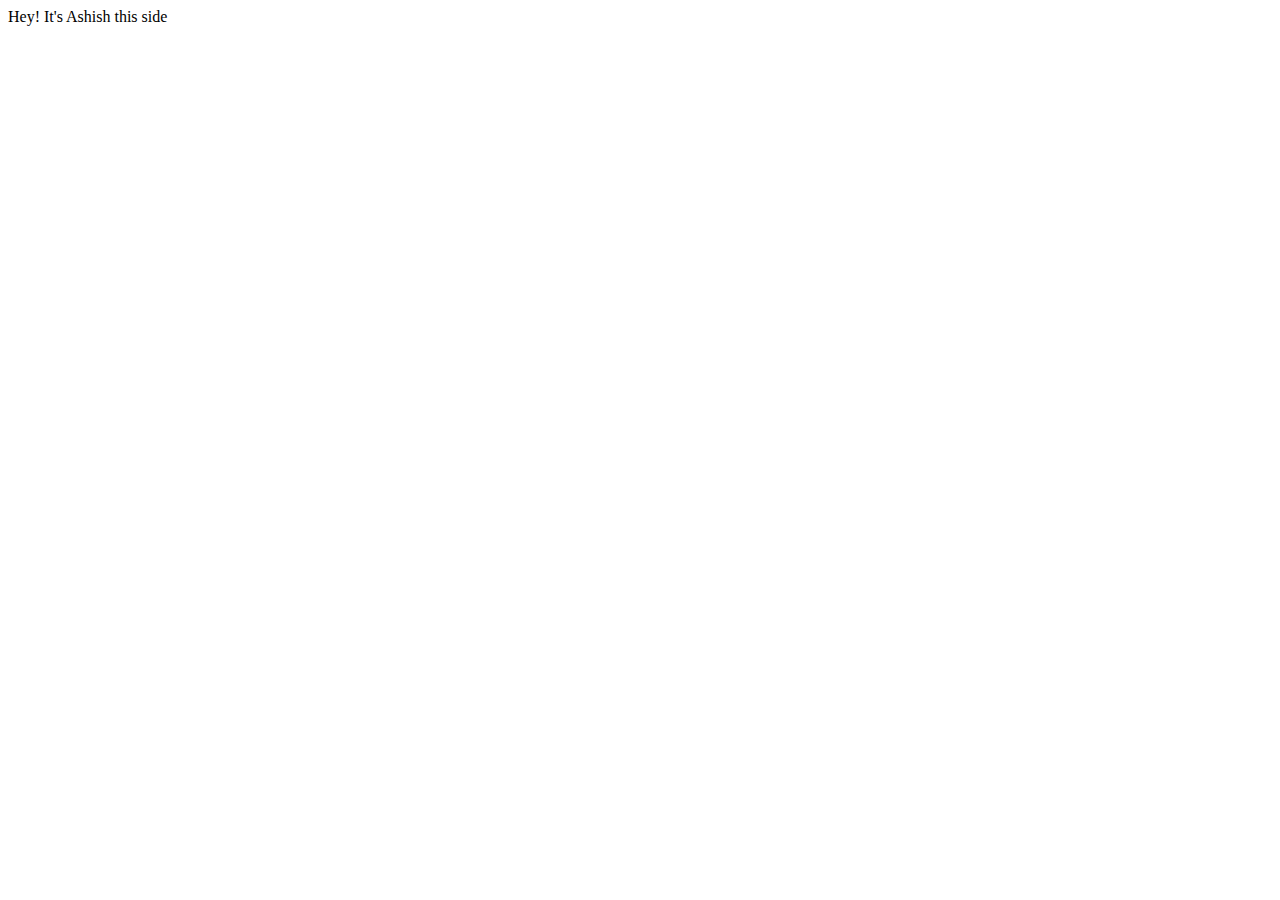
==== index.html @ fe87cc24 "refactor: added some content to body tag" ====
<!DOCTYPE html>

<html>
    <head>
        <meta charset="utf-8">
        <meta http-equiv="X-UA-Compatible" content="IE=edge">
        <title></title>
        <meta name="description" content="">
        <meta name="viewport" content="width=device-width, initial-scale=1">
        <link rel="stylesheet" href="">
    </head>
    <body>
        Hey! It's Ashish this side
    </body>
</html>
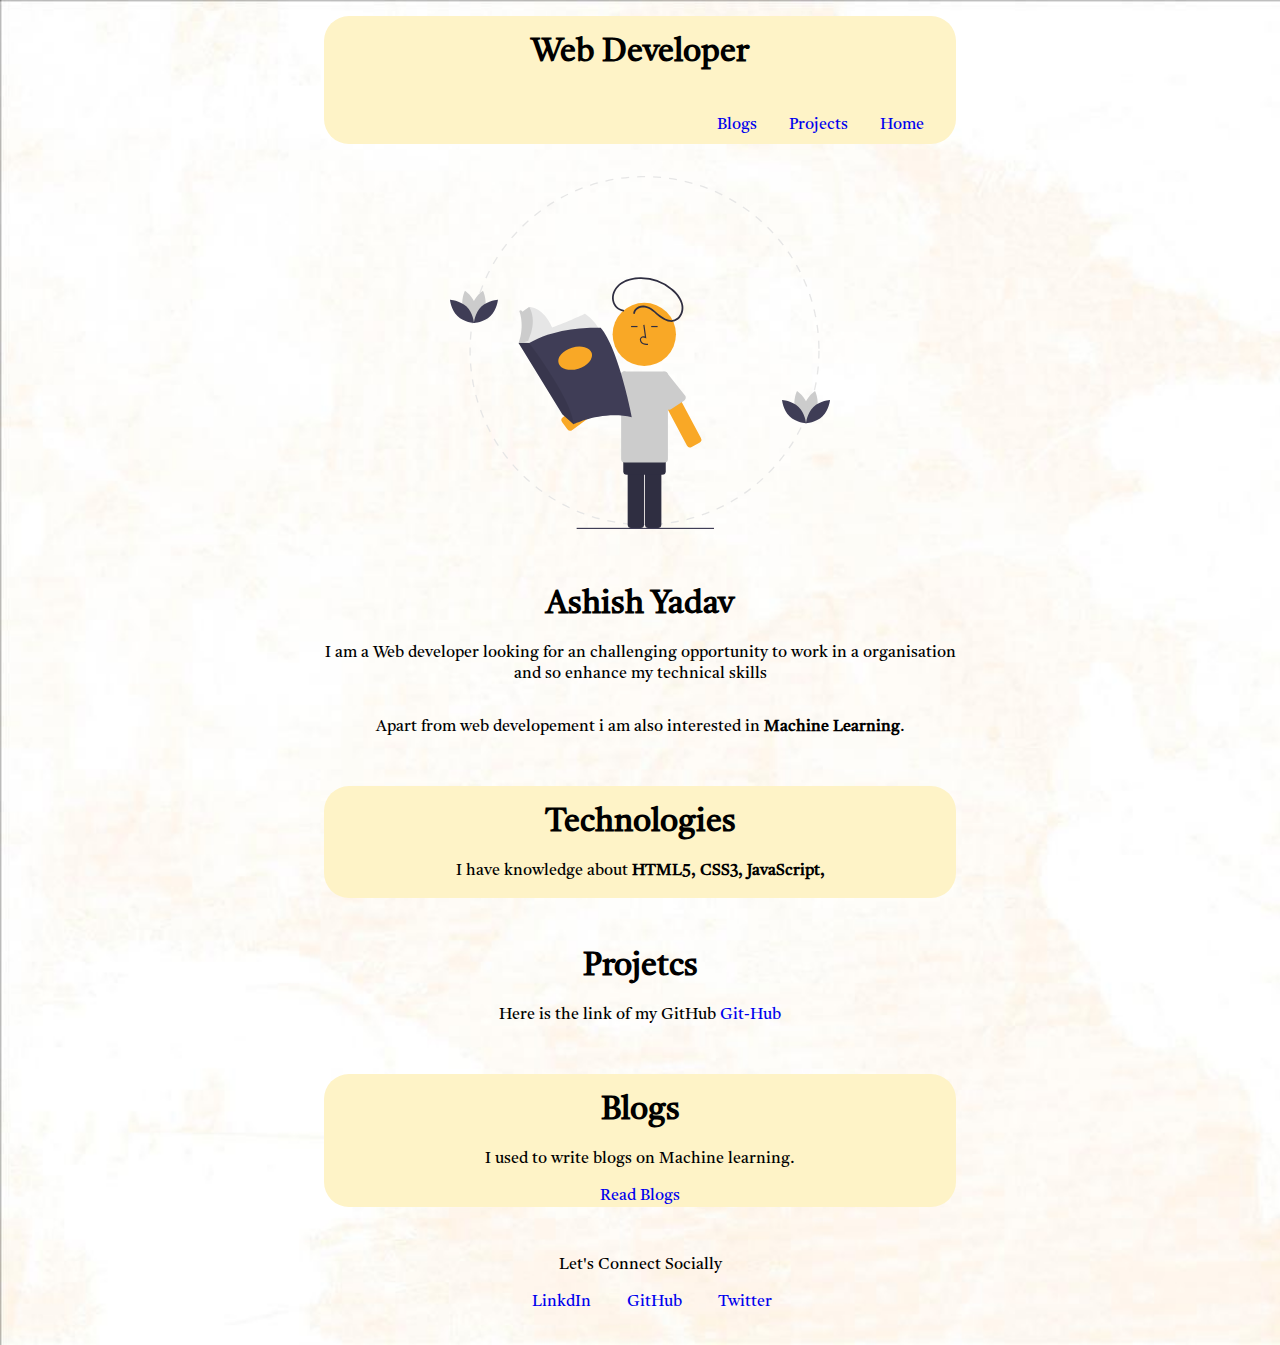
==== commit 0b40bf1c: "features: pushing first draft of the website" ====
--- a/index.html
+++ b/index.html
@@ -4,12 +4,54 @@
     <head>
         <meta charset="utf-8">
         <meta http-equiv="X-UA-Compatible" content="IE=edge">
-        <title></title>
+        <title>Ashish_MyWork</title>
         <meta name="description" content="">
         <meta name="viewport" content="width=device-width, initial-scale=1">
-        <link rel="stylesheet" href="">
+        <link rel="stylesheet" href="styles.css">
     </head>
     <body>
-        Hey! It's Ashish this side
+        <div class="container grey" >
+            <h1 id="header">Web Developer</h1>
+            <nav >
+                <ul>
+                    <li class="navigation" ><a href="/">Home</a></li>
+                    <li class="navigation"><a href="/">Projects</a></li>
+                    <li class="navigation"><a href="/">Blogs</a></li>
+                  </ul>
+            </nav>
+        </div>
+        <div class="container" >
+            <img id="icon" src="/asstes/icon.svg" alt="Mian Icon" />
+        </div>
+        <div class="container">
+            <h1>Ashish Yadav</h1>
+            <p>I am a Web developer looking for an challenging opportunity to work in a organisation and so enhance my technical skills</p>
+            <p>Apart from web developement i am also interested in <strong>Machine Learning</strong>.</p>
+        </div>
+        <div class="container grey">
+            <h1>Technologies</h1>
+            <p>I have knowledge about <strong>HTML5, CSS3, JavaScript, </strong></p>
+        </div>
+        <div class="container">
+            <h1>Projetcs</h1>
+            <p>Here is the link of my GitHub <a href="/" >Git-Hub</a></p>
+        </div>
+        <div class="container grey">
+            <h1>Blogs</h1>
+            <p>I used to write blogs on Machine learning. </p>
+            <a href="/">Read Blogs</a>
+        </div>
+        <div class="container">
+            <footer>
+                <p>Let's Connect Socially</p>
+                <ul>
+                    <li><a href="/" >LinkdIn</a></li>
+                    <li><a href="/" >GitHub</a></li>
+                    <li><a href="/" >Twitter</a></li>
+                </ul>
+                
+              </footer>
+        </div>
+
     </body>
 </html>--- a/styles.css
+++ b/styles.css
@@ -0,0 +1,56 @@
+@import url('https://fonts.googleapis.com/css2?family=Castoro&display=swap');
+
+body{
+    font-family: 'Castoro', serif;
+    background-image: url("/asstes/background1.jpg");
+    background-size: cover;
+}
+
+.container{
+    margin: auto;
+    margin-bottom: 2rem;
+    width: 50%;
+    border-radius: 25px;   
+    text-align: center;
+}
+.grey{
+    background-color:#FEF3C7;
+}
+#icon{
+    width: 60%;
+    height: 60%;
+}
+#header{
+    padding: 1rem;
+    margin: 1rem;
+}
+
+h1{
+    padding: 1rem 0 0 0;
+    margin: 1rem 0 0 0;
+}
+p{
+    margin: 0;
+    padding: 1rem 0 ;
+}
+
+ul{
+    list-style-type: none;
+    margin: 0 1rem 0rem 0;
+    overflow: hidden;
+}
+li{
+    display: inline;  
+    padding: 0.5rem 1rem;  
+}
+
+a{
+    text-decoration: none;
+}
+
+.navigation{
+    float: right;
+}
+
+  
+
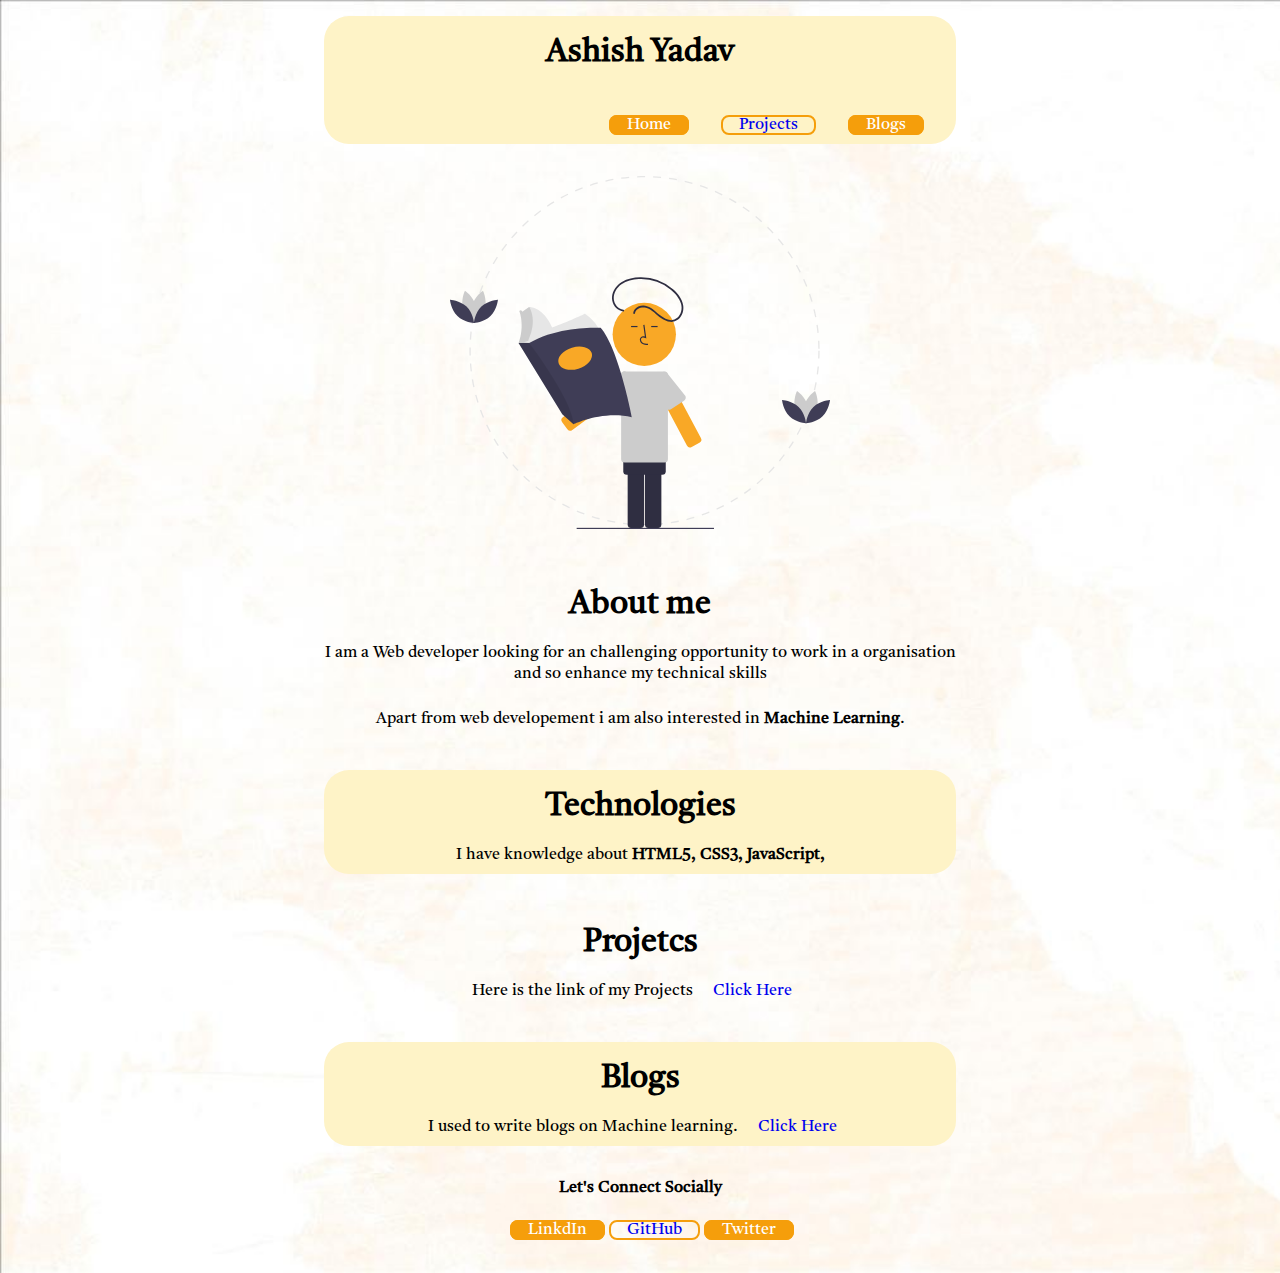
==== commit 4c4f67db: "features: pushing second draft of the website" ====
--- a/index.html
+++ b/index.html
@@ -7,16 +7,16 @@
         <title>Ashish_MyWork</title>
         <meta name="description" content="">
         <meta name="viewport" content="width=device-width, initial-scale=1">
-        <link rel="stylesheet" href="styles.css">
+        <link rel="stylesheet" href="/style/styles.css">
     </head>
     <body>
         <div class="container grey" >
-            <h1 id="header">Web Developer</h1>
+            <h1 id="header">Ashish Yadav</h1>
             <nav >
                 <ul>
-                    <li class="navigation" ><a href="/">Home</a></li>
-                    <li class="navigation"><a href="/">Projects</a></li>
-                    <li class="navigation"><a href="/">Blogs</a></li>
+                    <li class="navigation" ><a class="link_color" href="">Blogs</a></li>
+                    <li class="navigation"><a href="/pages/projects.html">Projects</a></li>
+                    <li class="navigation"><a class="link_color" href="/">Home</a></li>
                   </ul>
             </nav>
         </div>
@@ -24,7 +24,7 @@
             <img id="icon" src="/asstes/icon.svg" alt="Mian Icon" />
         </div>
         <div class="container">
-            <h1>Ashish Yadav</h1>
+            <h1>About me</h1>
             <p>I am a Web developer looking for an challenging opportunity to work in a organisation and so enhance my technical skills</p>
             <p>Apart from web developement i am also interested in <strong>Machine Learning</strong>.</p>
         </div>
@@ -34,23 +34,23 @@
         </div>
         <div class="container">
             <h1>Projetcs</h1>
-            <p>Here is the link of my GitHub <a href="/" >Git-Hub</a></p>
+            <p>Here is the link of my Projects <a class="no_border" href="/pages/projects.html" >Click Here</a></p>
         </div>
         <div class="container grey">
             <h1>Blogs</h1>
-            <p>I used to write blogs on Machine learning. </p>
-            <a href="/">Read Blogs</a>
+            <p>I used to write blogs on Machine learning. <a class="no_border" href="/">Click Here</a> </p>
+            
         </div>
         <div class="container">
             <footer>
-                <p>Let's Connect Socially</p>
+                <h4 >Let's Connect Socially</h4>
                 <ul>
-                    <li><a href="/" >LinkdIn</a></li>
-                    <li><a href="/" >GitHub</a></li>
-                    <li><a href="/" >Twitter</a></li>
+                    <li class="bottom_footer" ><a href="https://www.linkedin.com/in/ashish-yadav-875004148/" class="link_color" >LinkdIn</a></li>
+                    <li class="bottom_footer"><a href="https://github.com/ashishy258?tab=repositories" >GitHub</a></li>
+                    <li class="bottom_footer"><a href="/" class="link_color" >Twitter</a></li>
                 </ul>
                 
-              </footer>
+            </footer>
         </div>
 
     </body>
--- a/style/styles.css
+++ b/style/styles.css
@@ -0,0 +1,84 @@
+@import url('https://fonts.googleapis.com/css2?family=Castoro&display=swap');
+
+body{
+    font-family: 'Castoro', serif;
+    background-image: url("/img/background1.jpg");
+    background-size: cover;
+}
+
+.container{
+    margin: auto;
+    margin-bottom: 2rem;
+    width: 50%;
+    border-radius: 25px;   
+    text-align: center;
+}
+.container_project{
+    margin: auto;
+    margin-bottom: 2rem;
+    width: 50%;
+    border-radius: 25px;   
+    
+}
+.grey{
+    background-color:#FEF3C7;
+}
+#icon{
+    width: 60%;
+    height: 60%;
+}
+#github_icon{
+    width:30px;
+    height: 30px;
+}
+#header{
+    padding: 1rem;
+    margin: 1rem;
+}
+
+h1{
+    padding: 1rem 0 0 0;
+    margin: 1rem 0 0 0;
+}
+h3{
+    padding: 0;
+    margin: 0;
+}
+p{
+    margin: 0;
+    padding: 1rem 0 0.5rem 0 ;
+}
+
+ul{
+    list-style-type: none;
+    margin: 0 1rem 0rem 0;
+    overflow: hidden;
+}
+
+
+a{
+    text-decoration: none;
+    padding: 0 1rem;
+    border-radius: 0.5rem;
+    border: 2px solid #F59E0B;
+}
+
+.link_color{
+    background-color: #F59E0B;  
+    color: white;
+}
+.no_border{
+    border: none;
+}
+
+.navigation{
+    display: inline; 
+    float: right;
+    padding: 0.5rem 1rem; 
+}
+.bottom_footer{
+    display: inline;   
+}
+
+  
+
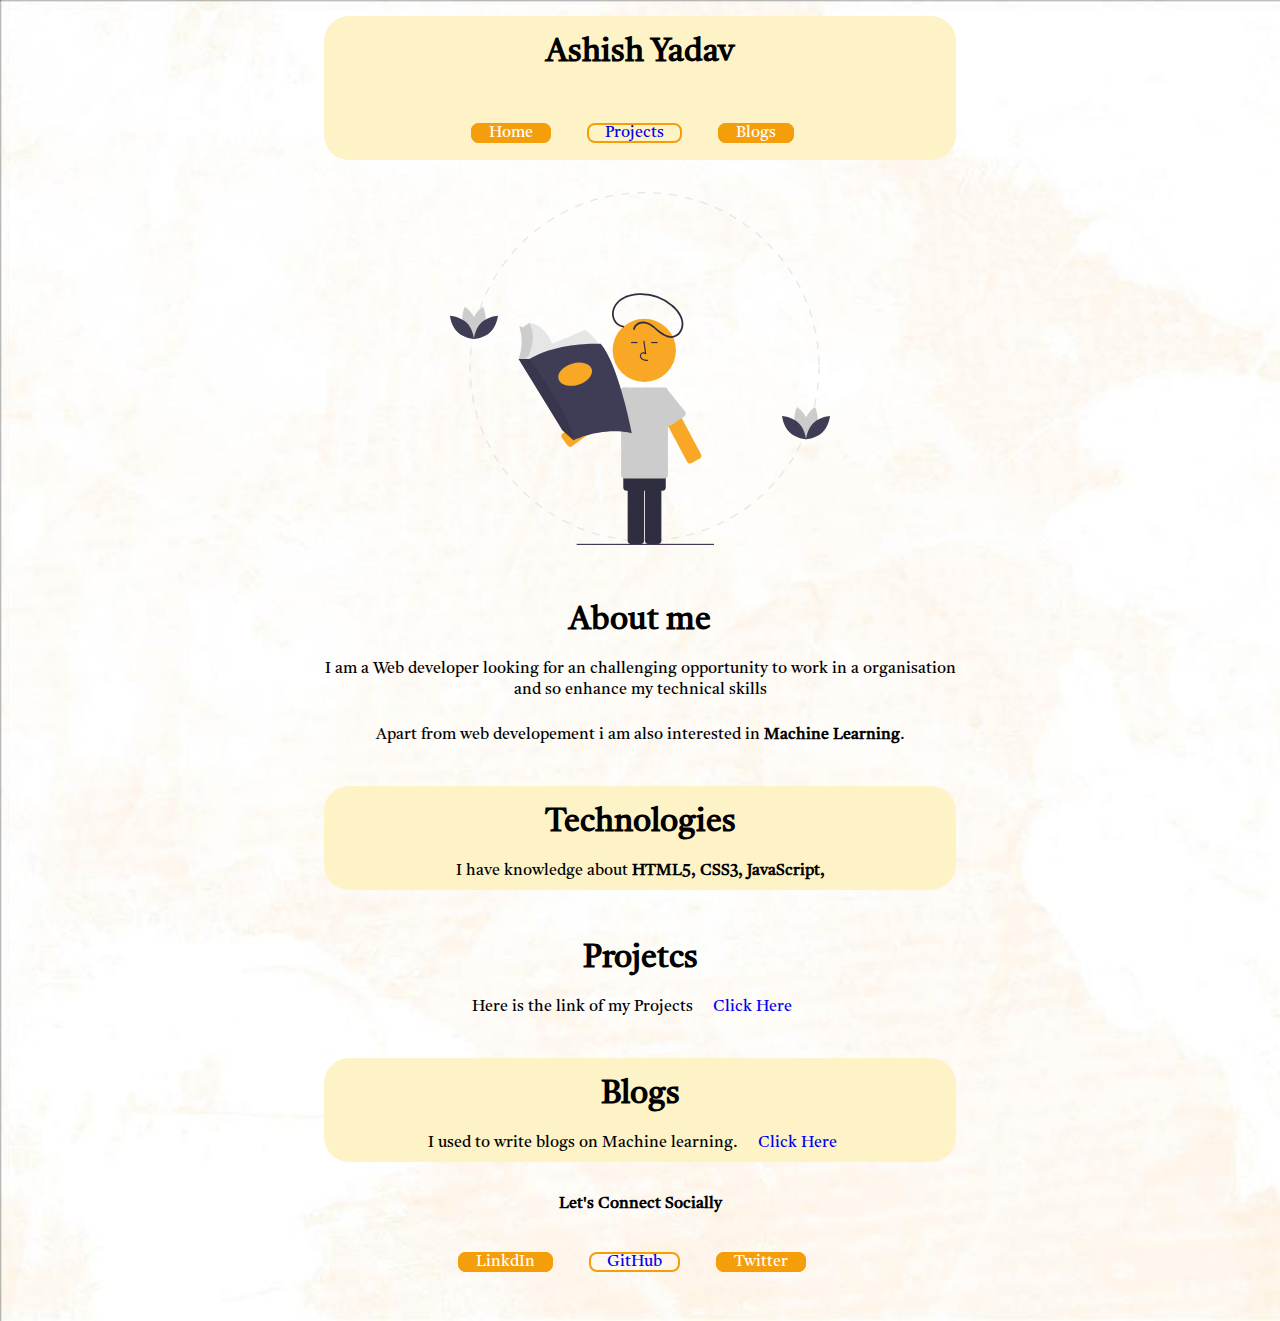
==== commit b7a5d686: "final: pushing final draft of the website" ====
--- a/index.html
+++ b/index.html
@@ -14,9 +14,9 @@
             <h1 id="header">Ashish Yadav</h1>
             <nav >
                 <ul>
-                    <li class="navigation" ><a class="link_color" href="">Blogs</a></li>
+                    <li class="navigation"><a class="link_color" href="/">Home</a></li>
                     <li class="navigation"><a href="/pages/projects.html">Projects</a></li>
-                    <li class="navigation"><a class="link_color" href="/">Home</a></li>
+                    <li class="navigation" ><a class="link_color" href="/pages/blogs.html">Blogs</a></li>
                   </ul>
             </nav>
         </div>
@@ -38,7 +38,7 @@
         </div>
         <div class="container grey">
             <h1>Blogs</h1>
-            <p>I used to write blogs on Machine learning. <a class="no_border" href="/">Click Here</a> </p>
+            <p>I used to write blogs on Machine learning. <a class="no_border" href="/pages/blogs.html">Click Here</a> </p>
             
         </div>
         <div class="container">
--- a/style/styles.css
+++ b/style/styles.css
@@ -52,6 +52,7 @@
 ul{
     list-style-type: none;
     margin: 0 1rem 0rem 0;
+    padding: 1rem;
     overflow: hidden;
 }
 
@@ -73,11 +74,11 @@
 
 .navigation{
     display: inline; 
-    float: right;
     padding: 0.5rem 1rem; 
 }
 .bottom_footer{
-    display: inline;   
+    display: inline; 
+    padding: 1rem 1rem;   
 }
 
   
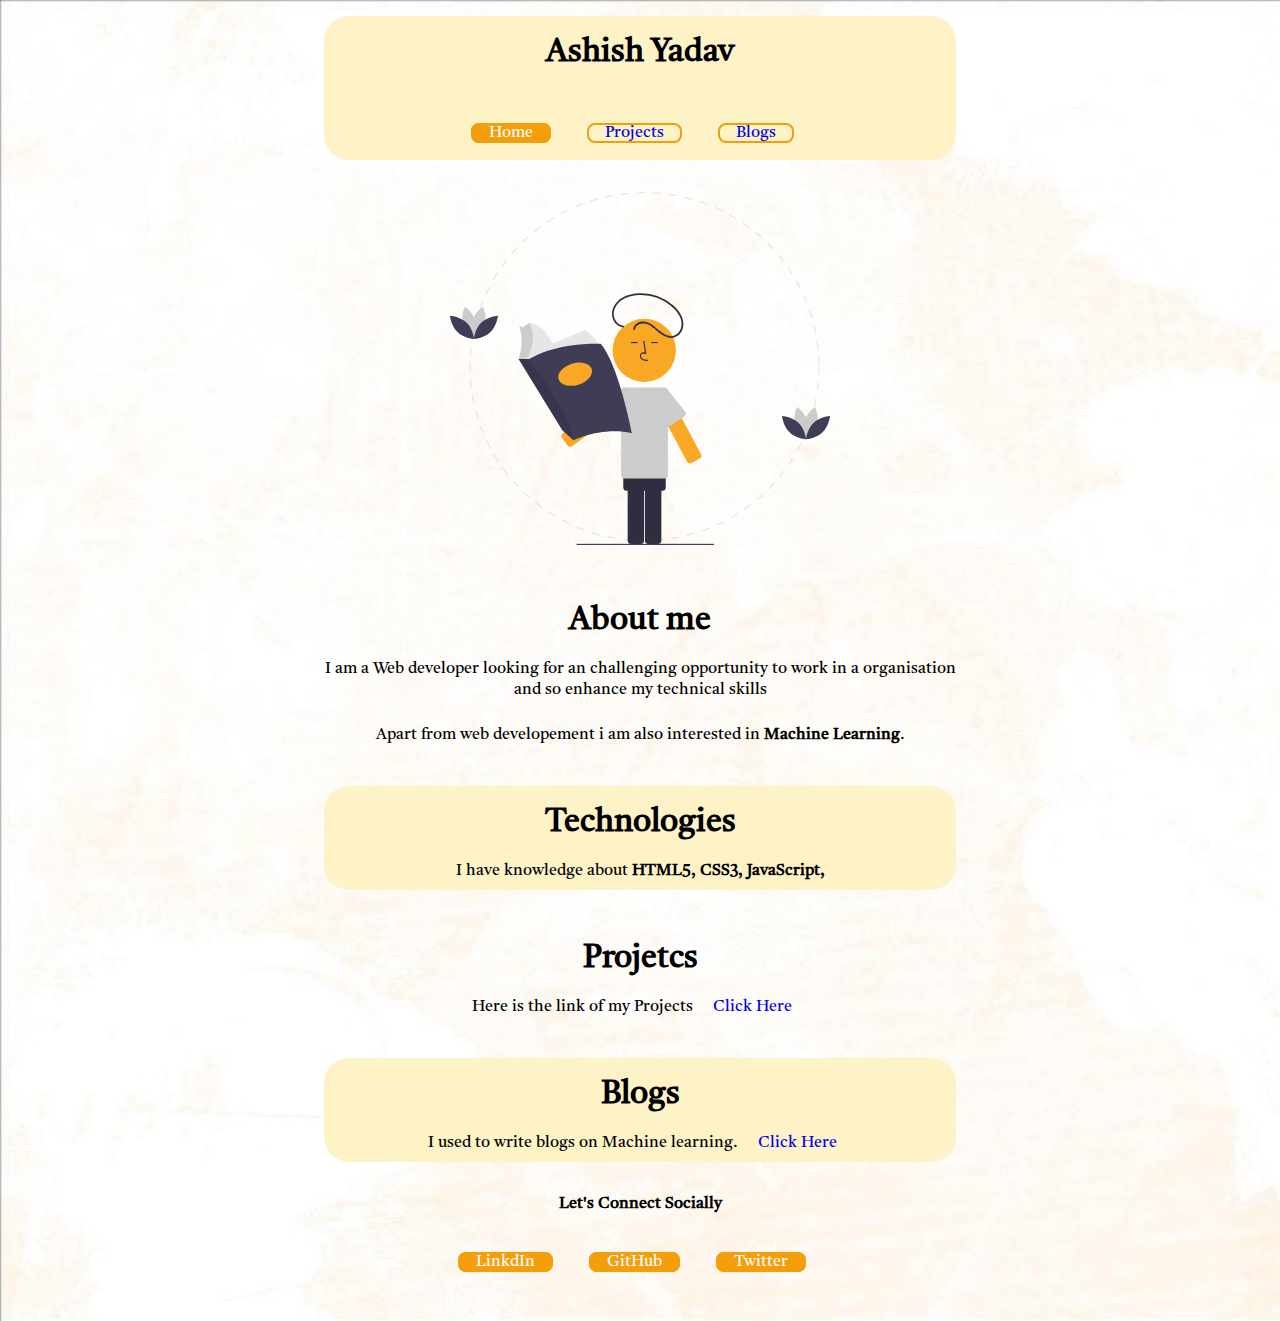
==== commit 639a955f: "fixing nav bar" ====
--- a/index.html
+++ b/index.html
@@ -16,7 +16,7 @@
                 <ul>
                     <li class="navigation"><a class="link_color" href="/">Home</a></li>
                     <li class="navigation"><a href="/pages/projects.html">Projects</a></li>
-                    <li class="navigation" ><a class="link_color" href="/pages/blogs.html">Blogs</a></li>
+                    <li class="navigation" ><a href="/pages/blogs.html">Blogs</a></li>
                   </ul>
             </nav>
         </div>
@@ -46,7 +46,7 @@
                 <h4 >Let's Connect Socially</h4>
                 <ul>
                     <li class="bottom_footer" ><a href="https://www.linkedin.com/in/ashish-yadav-875004148/" class="link_color" >LinkdIn</a></li>
-                    <li class="bottom_footer"><a href="https://github.com/ashishy258?tab=repositories" >GitHub</a></li>
+                    <li class="bottom_footer"><a href="https://github.com/ashishy258?tab=repositories" class="link_color" >GitHub</a></li>
                     <li class="bottom_footer"><a href="/" class="link_color" >Twitter</a></li>
                 </ul>
                 
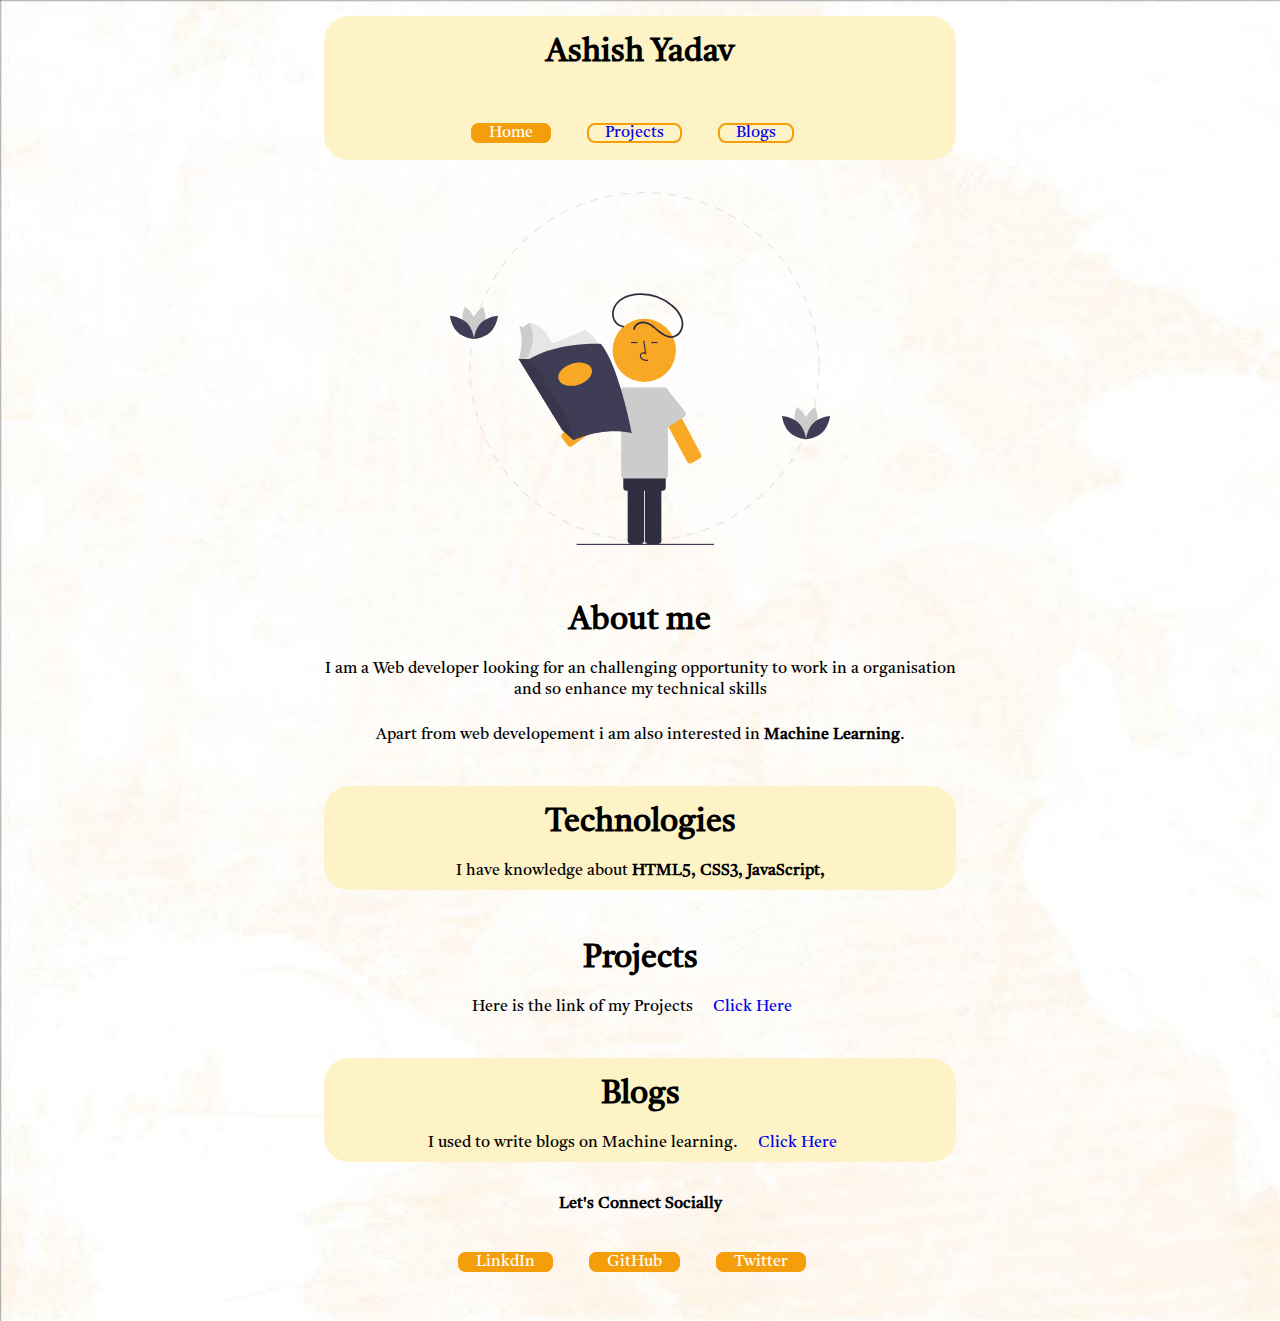
==== commit 5f5747e7: "fix: anchor tags opening in a new tab" ====
--- a/index.html
+++ b/index.html
@@ -33,7 +33,7 @@
             <p>I have knowledge about <strong>HTML5, CSS3, JavaScript, </strong></p>
         </div>
         <div class="container">
-            <h1>Projetcs</h1>
+            <h1>Projects</h1>
             <p>Here is the link of my Projects <a class="no_border" href="/pages/projects.html" >Click Here</a></p>
         </div>
         <div class="container grey">
@@ -45,9 +45,9 @@
             <footer>
                 <h4 >Let's Connect Socially</h4>
                 <ul>
-                    <li class="bottom_footer" ><a href="https://www.linkedin.com/in/ashish-yadav-875004148/" class="link_color" >LinkdIn</a></li>
-                    <li class="bottom_footer"><a href="https://github.com/ashishy258?tab=repositories" class="link_color" >GitHub</a></li>
-                    <li class="bottom_footer"><a href="/" class="link_color" >Twitter</a></li>
+                    <li class="bottom_footer" ><a target="_blank" rel="noopener" href="https://www.linkedin.com/in/ashish-yadav-875004148/" class="link_color" >LinkdIn</a></li>
+                    <li class="bottom_footer"><a target="_blank" rel="noopener" href="https://github.com/ashishy258?tab=repositories" class="link_color" >GitHub</a></li>
+                    <li class="bottom_footer"><a href="" class="link_color" >Twitter</a></li>
                 </ul>
                 
             </footer>
